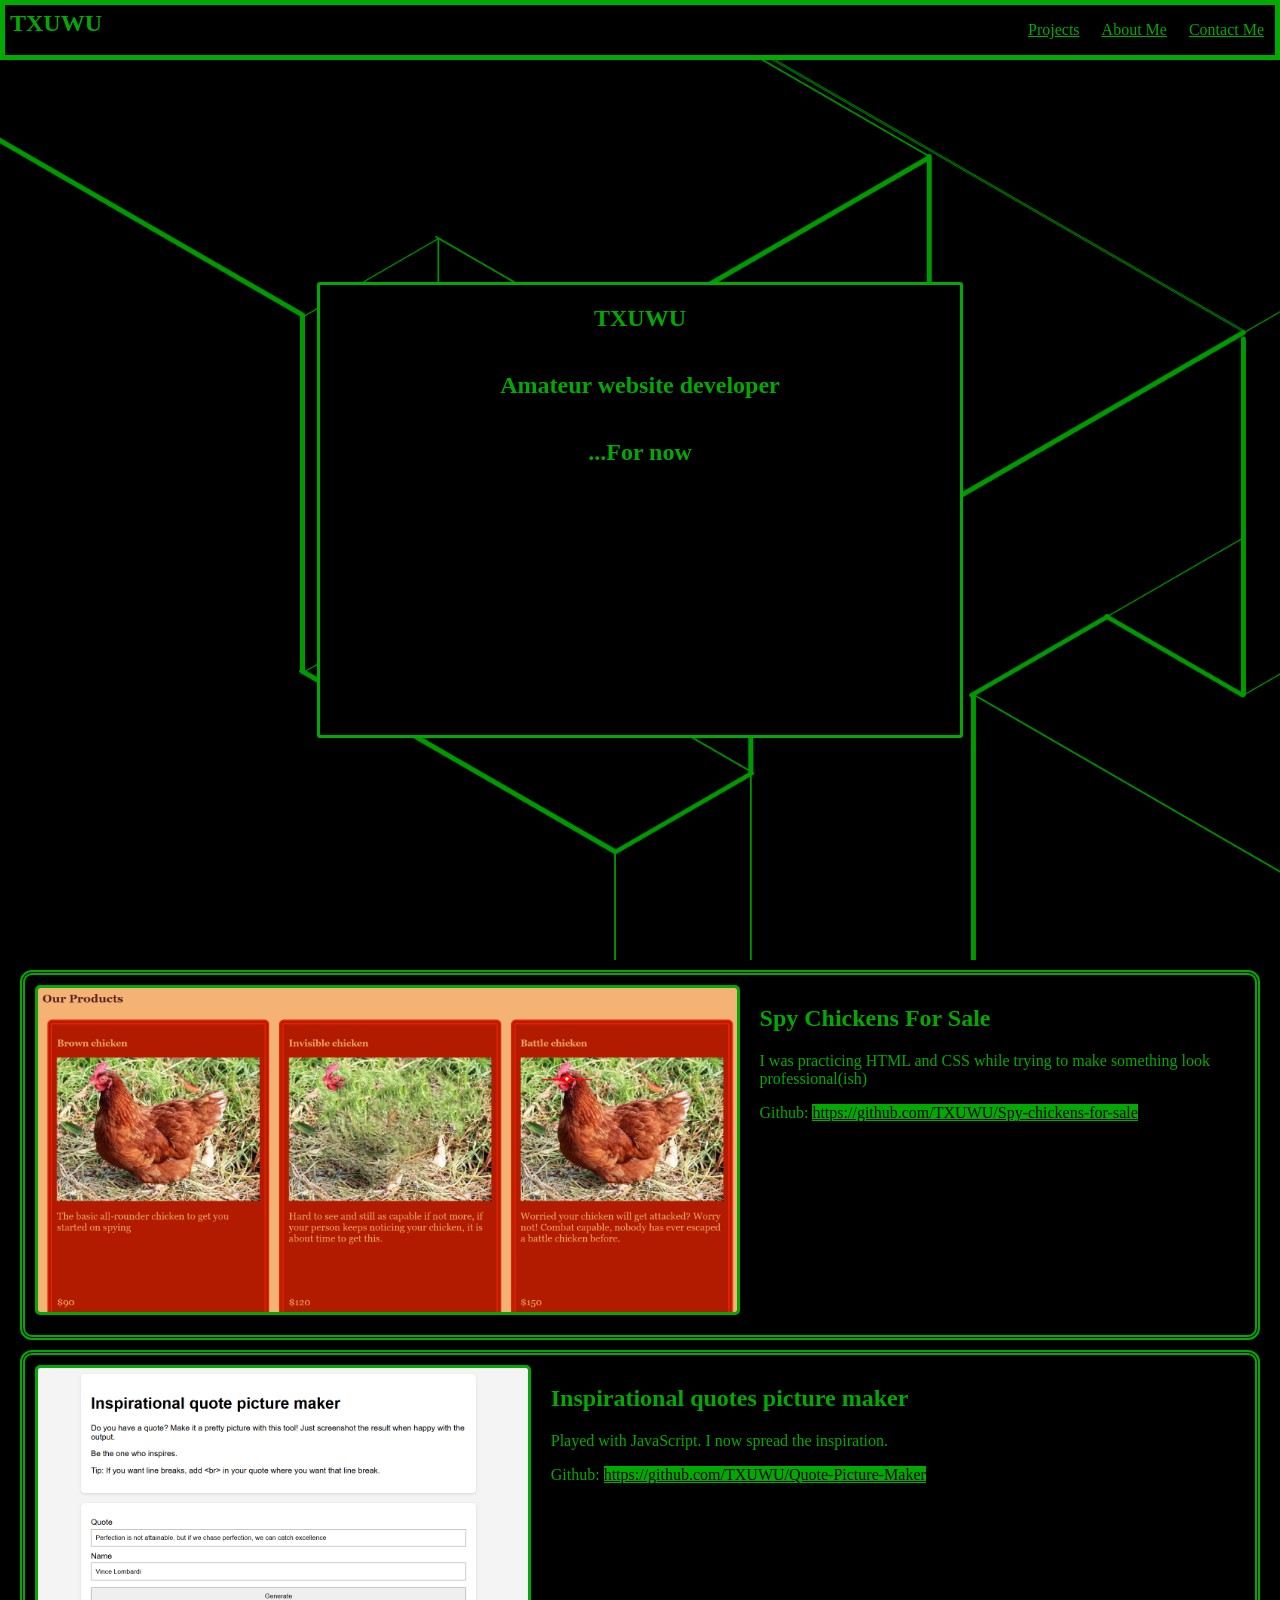
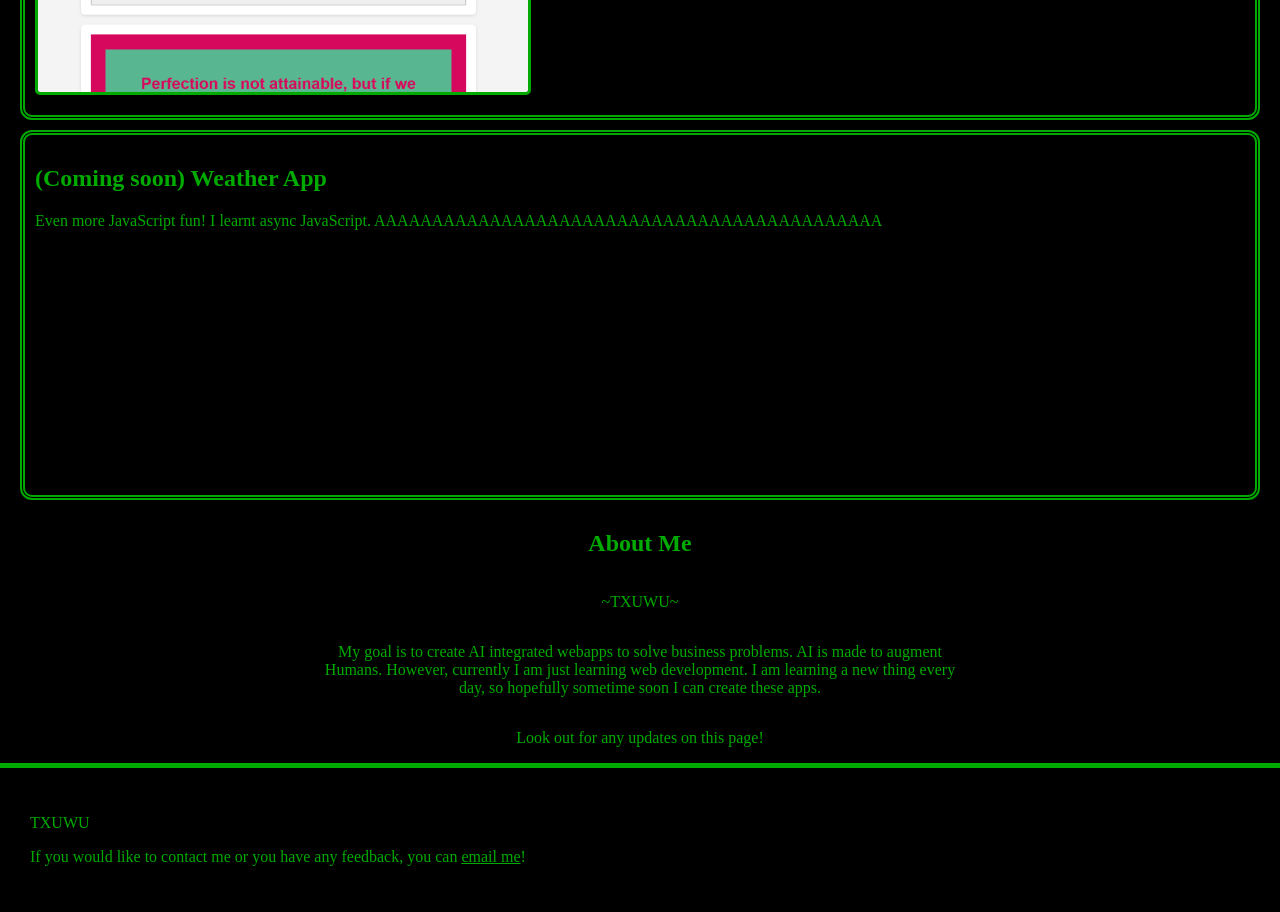
==== index.html @ 60861793 "changed to index Today I learnt how to deploy a web page and there should be an index.html" ====
<!DOCTYPE html>
<html>
    <head>
        <title>Portfolio TXUWU</title>
        <meta name="viewport" content="width=device-width, initial-scale=1.0">
        <link rel="stylesheet" href="styles.css">
    </head>
    <nav id="navbar">
        <h1 id="logo">TXUWU</h1>
        <ul id="nav-list">
            <li><a href="#projects">Projects</a></li>
            <li><a href="#about">About Me</a></li>
            <li><a href="#contacts">Contact Me</a></li>
        </ul>
    </nav>
    <section id="hero">
        <div id="hero-text">
            <h1>TXUWU</h1>
            <h2>Amateur website developer</h2>
            <h2>...For now</h2>
        </div>
    </section>
    <section id="projects">
        <div class="project">
            <img src="images/spy-chickens.png" alt="Spy Chickens website screenshot">
            <div class="project-description">
                <h2>Spy Chickens For Sale</h2>
                <p>I was practicing HTML and CSS while trying to make something look professional(ish)</p>
                <p class="github-link">Github: <a href="https://github.com/TXUWU/Spy-chickens-for-sale">https://github.com/TXUWU/Spy-chickens-for-sale</a></p>
            </div>
        </div>
        <div class="project">
            <img src="images/inspiration.png" alt="Inspirational quotes picture maker">
            <div class="project-description">
                <h2>Inspirational quotes picture maker</h2>
                <p>Played with JavaScript. I now spread the inspiration. </p>
                <p class="github-link">Github: <a href="https://github.com/TXUWU/Quote-Picture-Maker">https://github.com/TXUWU/Quote-Picture-Maker</a></p>
            </div>
        </div>
        <div class="project">
            <!--img src="images/weather.png" alt="The weather huh?"-->
            <div class="project-description">
                <h2>(Coming soon) Weather App</h2>
                <p>Even more JavaScript fun! I learnt async JavaScript. AAAAAAAAAAAAAAAAAAAAAAAAAAAAAAAAAAAAAAAAAAAA</p>
                <!--<p class="github-link">Github: <a href="https://github.com/TXUWU/Spy-chickens-for-sale">https://github.com/TXUWU/Spy-chickens-for-sale</a></p>-->
            </div>
        </div>
    </section>
    <article id="about">
        <h1>About Me</h1>
        <p>~TXUWU~</p>
        <p>My goal is to create AI integrated webapps to solve business problems. AI is made to augment Humans. However, currently I am just learning web development. I am learning a new thing every day, so hopefully sometime soon I can create these apps. </p>
        <p>Look out for any updates on this page!</p>
    </article>
    <footer id="contacts">
        <p>TXUWU</p>
        <p>If you would like to contact me or you have any feedback, you can <a href="mailto:terencexfwu@gmail.com">email me</a>!</p>
    </footer>
</html>
---- styles.css ----
* {
    background-color:black;
}

h1, h2, p, a{
    color: #00aa00;
}

html {
    padding:0;
    margin:0;
}

body {
    padding:0;
    margin:0;
}

#navbar {
    display:flex;
    flex-flow:row nowrap;
    justify-content:space-between;
    border: 5px solid #00aa00 ;
}

#navbar h1 {
    padding:5px;
    margin:0;
}

#nav-list {
    list-style:none;
    display:flex;
    flex-flow:row nowrap;
    justify-content:space-around;
}

#navbar a {
    padding:11px;
    background-color:none;
}

#navbar li {
    background-color:none;
}

#navbar li :hover {
    border: 1px solid #00aa00;
    padding:10px;
}

#hero {
    display:flex;
    height: 100vh;
    background-image:url(images/lovely-background.png);
    background-size:cover;
    justify-content:center;
}

#hero-text {
    display:flex;
    flex-flow:column nowrap;
    align-items:center;
    width:50%;
    height:50%;
    align-self:center;
    border:3px #00aa00 solid;
    border-radius:3px;
}

#projects {
    margin:10px;
}

.project {
    height:40vh;
    display:flex;
    flex-flow:row nowrap;
    margin:10px;
    border:5px #00aa00 double;
    border-radius: 12px;
}

.project img {
    max-height:90%;
    border:3px #00aa00 solid;
    border-radius: 5px;
}

.project>* {
    margin:10px;
}

.github-link a {
    background-color:#00aa00;
    color:black;
}

#about {
    display:flex;
    flex-flow:column nowrap;
    align-items:center;
    border-bottom:5px #00aa00 solid;
}

#about *{
    width:50%;
    text-align:center;
}

#contacts {
    padding:30px;
}

@media (max-width:600px) {
    
}
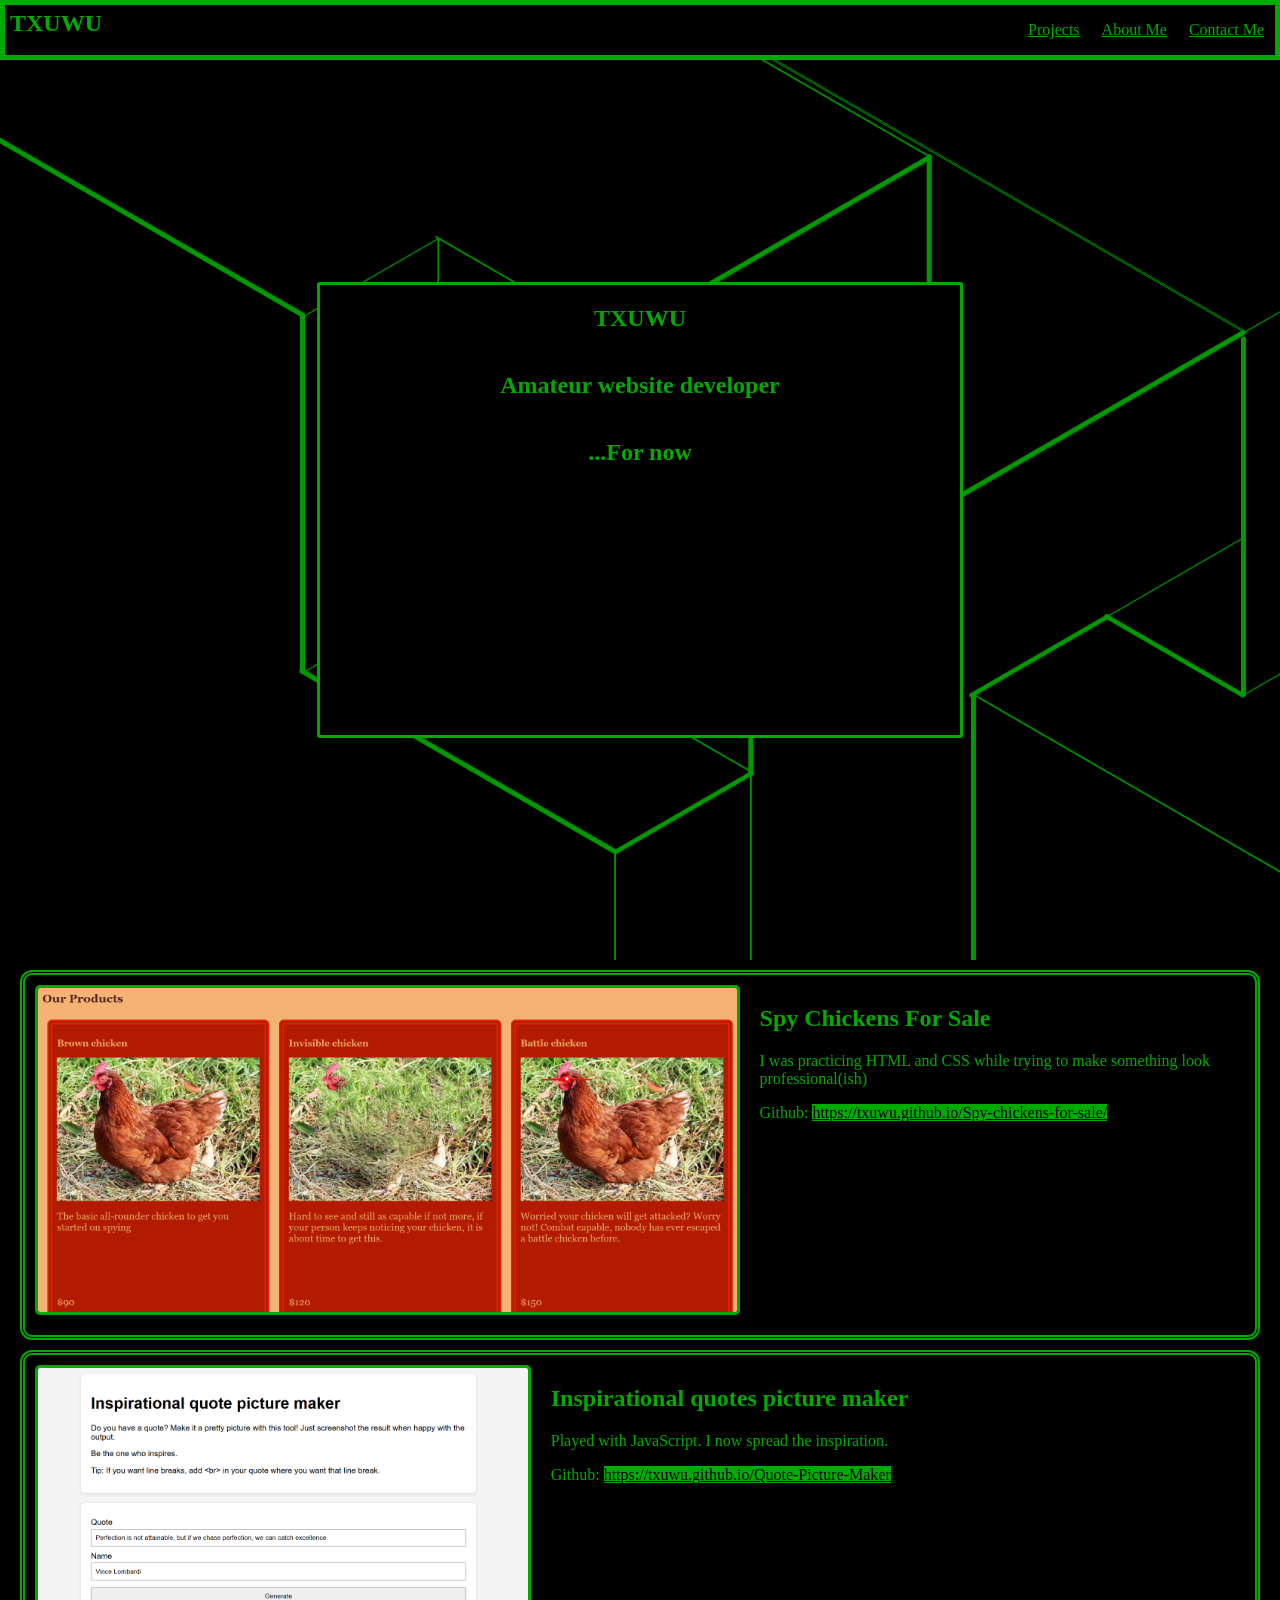
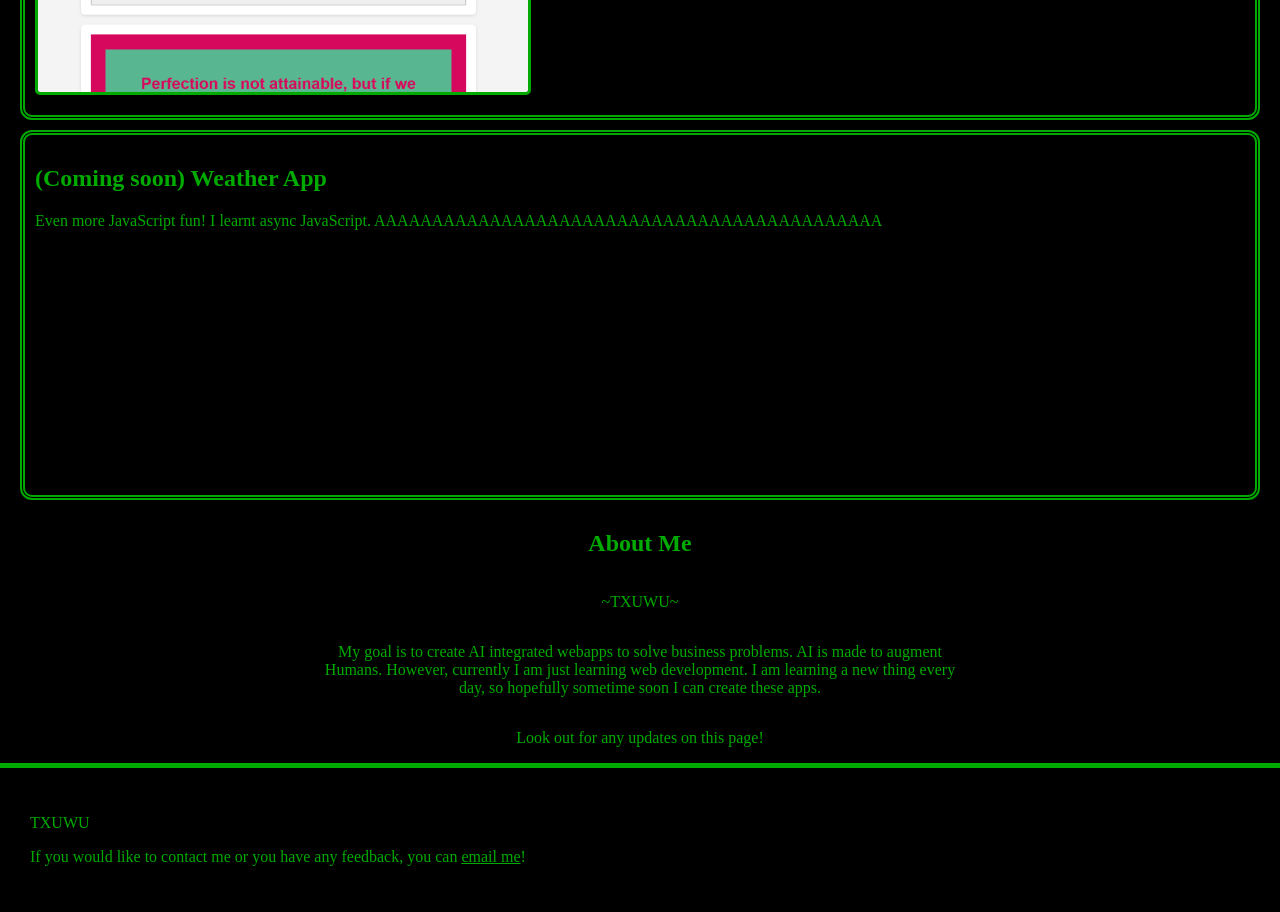
==== commit 44dfbca1: "Change GitHub links to live project URLs Updated GitHub links to point to the live pages." ====
--- a/index.html
+++ b/index.html
@@ -26,7 +26,7 @@
             <div class="project-description">
                 <h2>Spy Chickens For Sale</h2>
                 <p>I was practicing HTML and CSS while trying to make something look professional(ish)</p>
-                <p class="github-link">Github: <a href="https://github.com/TXUWU/Spy-chickens-for-sale">https://github.com/TXUWU/Spy-chickens-for-sale</a></p>
+                <p class="github-link">Github: <a href="https://txuwu.github.io/Spy-chickens-for-sale/">https://txuwu.github.io/Spy-chickens-for-sale/</a></p>
             </div>
         </div>
         <div class="project">
@@ -34,7 +34,7 @@
             <div class="project-description">
                 <h2>Inspirational quotes picture maker</h2>
                 <p>Played with JavaScript. I now spread the inspiration. </p>
-                <p class="github-link">Github: <a href="https://github.com/TXUWU/Quote-Picture-Maker">https://github.com/TXUWU/Quote-Picture-Maker</a></p>
+                <p class="github-link">Github: <a href="https://txuwu.github.io/Quote-Picture-Maker">https://txuwu.github.io/Quote-Picture-Maker</a></p>
             </div>
         </div>
         <div class="project">
@@ -56,4 +56,4 @@
         <p>TXUWU</p>
         <p>If you would like to contact me or you have any feedback, you can <a href="mailto:terencexfwu@gmail.com">email me</a>!</p>
     </footer>
-</html>+</html>
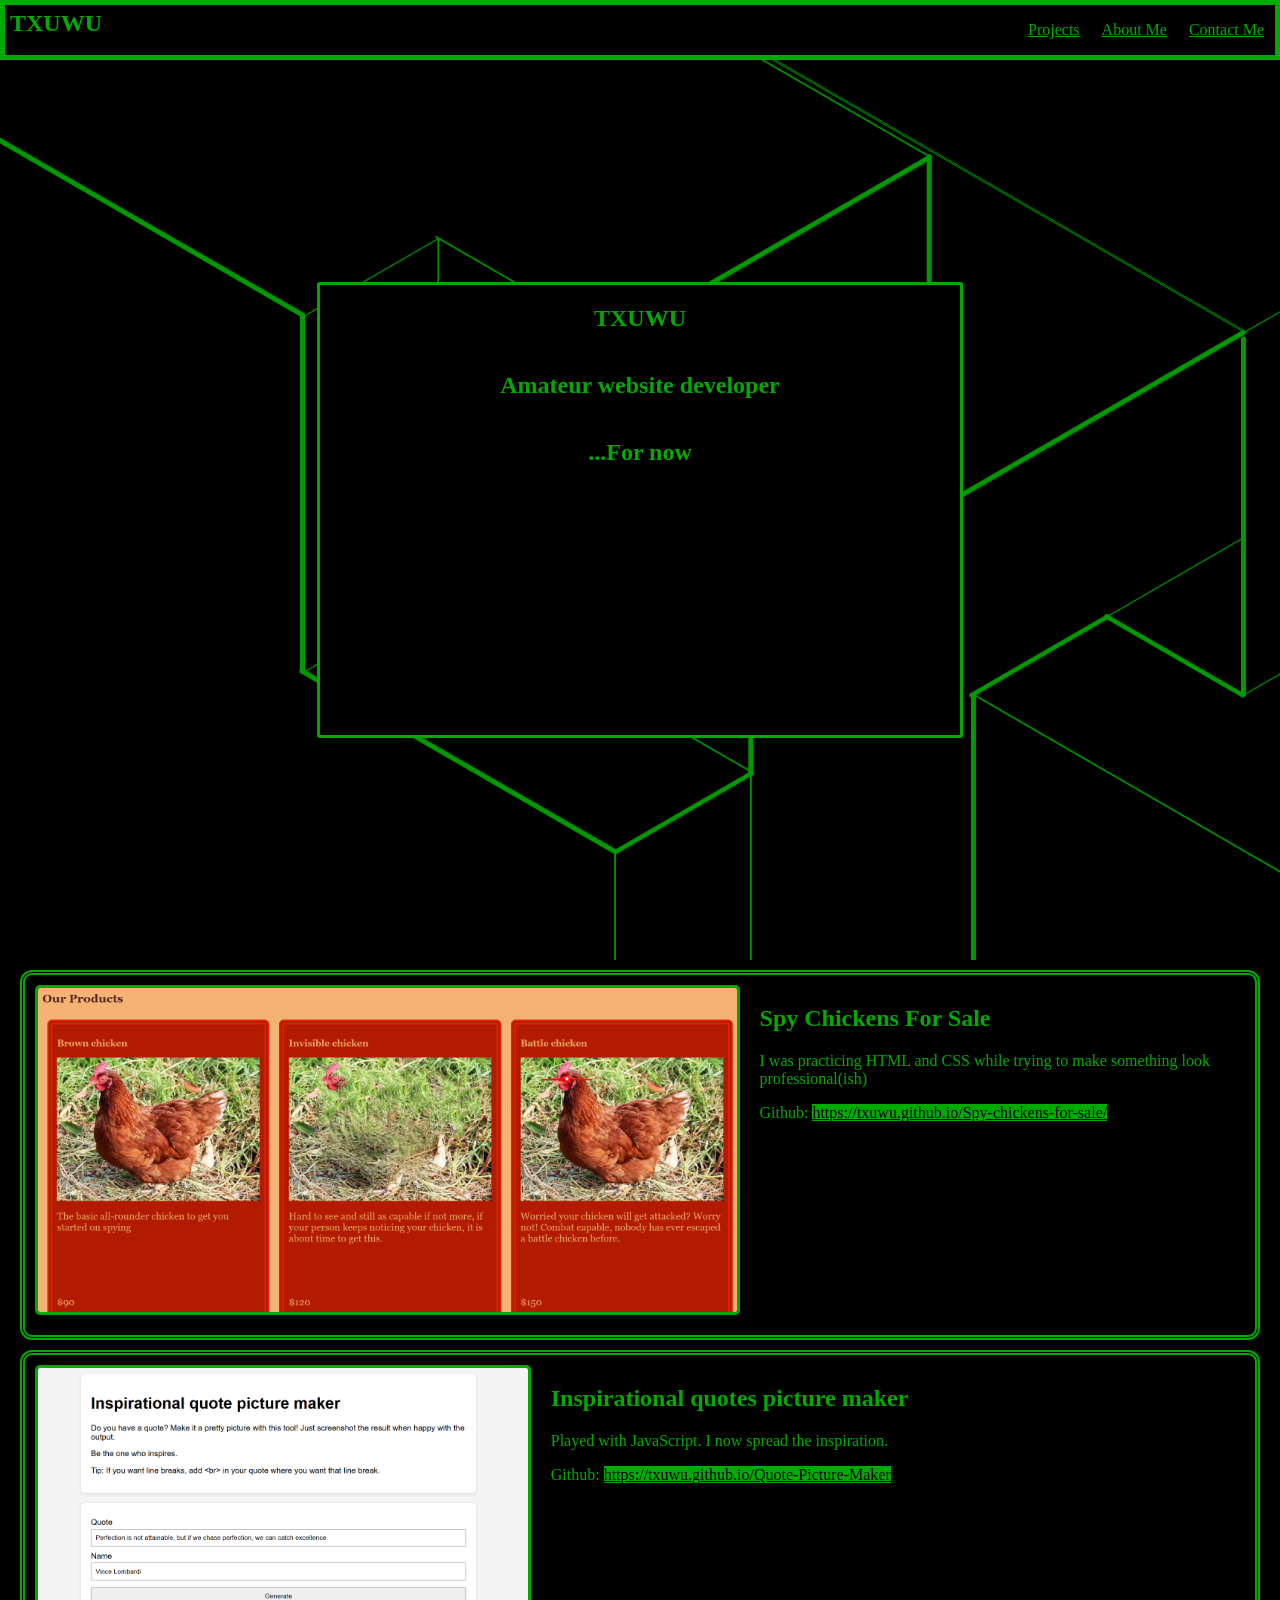
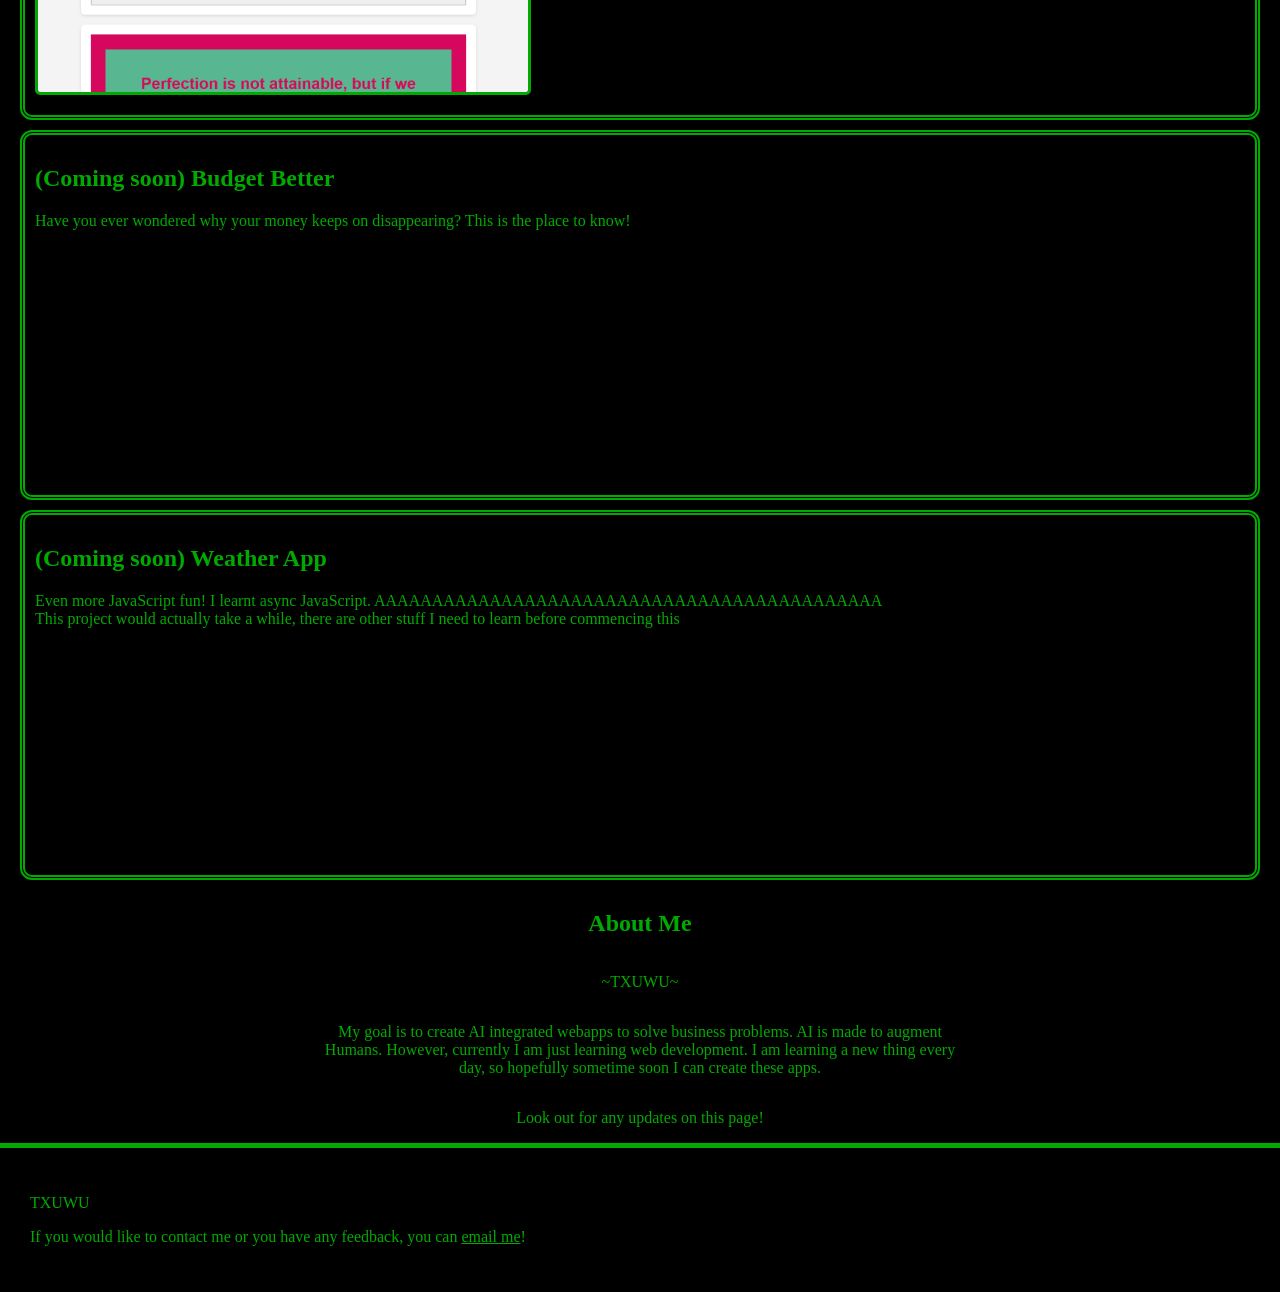
==== commit cdb0d780: "Added budget better project" ====
--- a/index.html
+++ b/index.html
@@ -38,10 +38,18 @@
             </div>
         </div>
         <div class="project">
+            <!--img src="images/budge-better.png" alt="Money!"-->
+            <div class="project-description">
+                <h2>(Coming soon) Budget Better</h2>
+                <p>Have you ever wondered why your money keeps on disappearing? This is the place to know!</p>
+                <!--<p class="github-link">Github: <a href="https://github.com/TXUWU/Spy-chickens-for-sale">https://github.com/TXUWU/Spy-chickens-for-sale</a></p>-->
+            </div>
+        </div>
+        <div class="project">
             <!--img src="images/weather.png" alt="The weather huh?"-->
             <div class="project-description">
                 <h2>(Coming soon) Weather App</h2>
-                <p>Even more JavaScript fun! I learnt async JavaScript. AAAAAAAAAAAAAAAAAAAAAAAAAAAAAAAAAAAAAAAAAAAA</p>
+                <p>Even more JavaScript fun! I learnt async JavaScript. AAAAAAAAAAAAAAAAAAAAAAAAAAAAAAAAAAAAAAAAAAAA <br>This project would actually take a while, there are other stuff I need to learn before commencing this</p>
                 <!--<p class="github-link">Github: <a href="https://github.com/TXUWU/Spy-chickens-for-sale">https://github.com/TXUWU/Spy-chickens-for-sale</a></p>-->
             </div>
         </div>
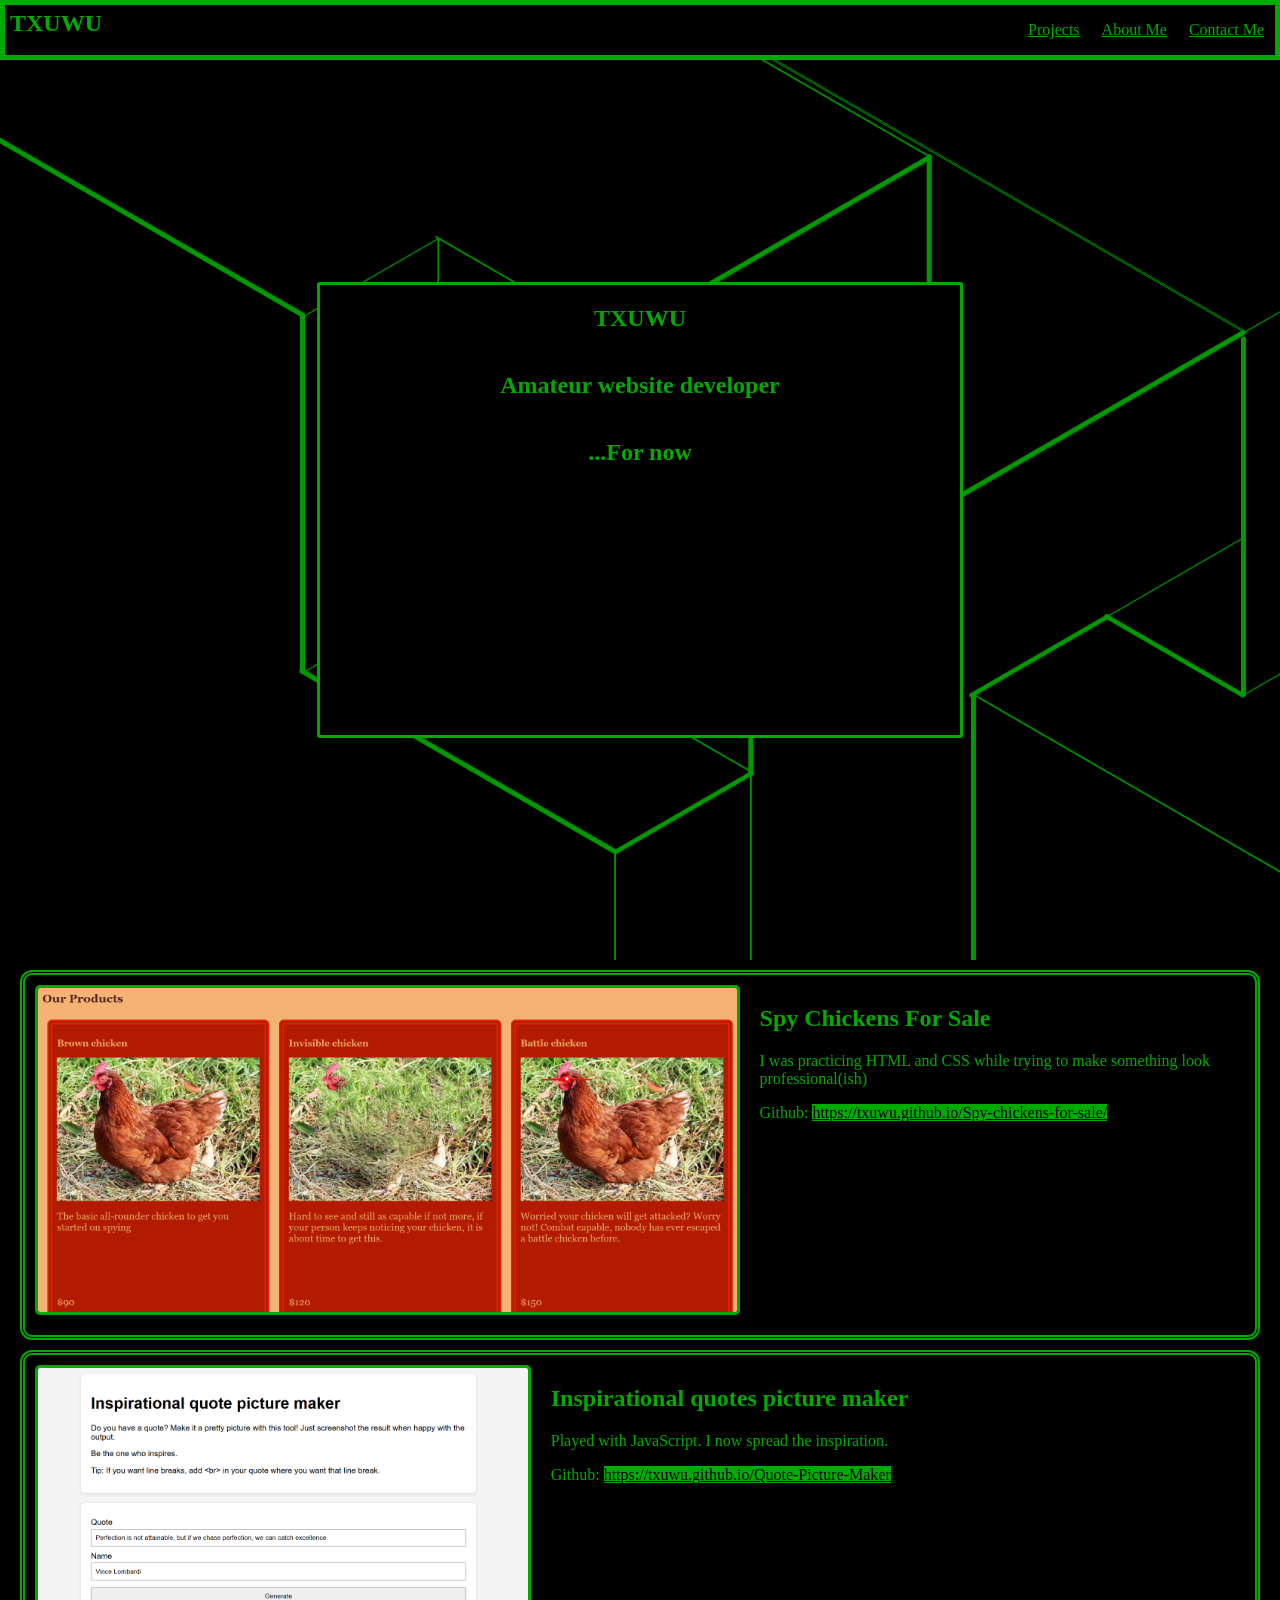
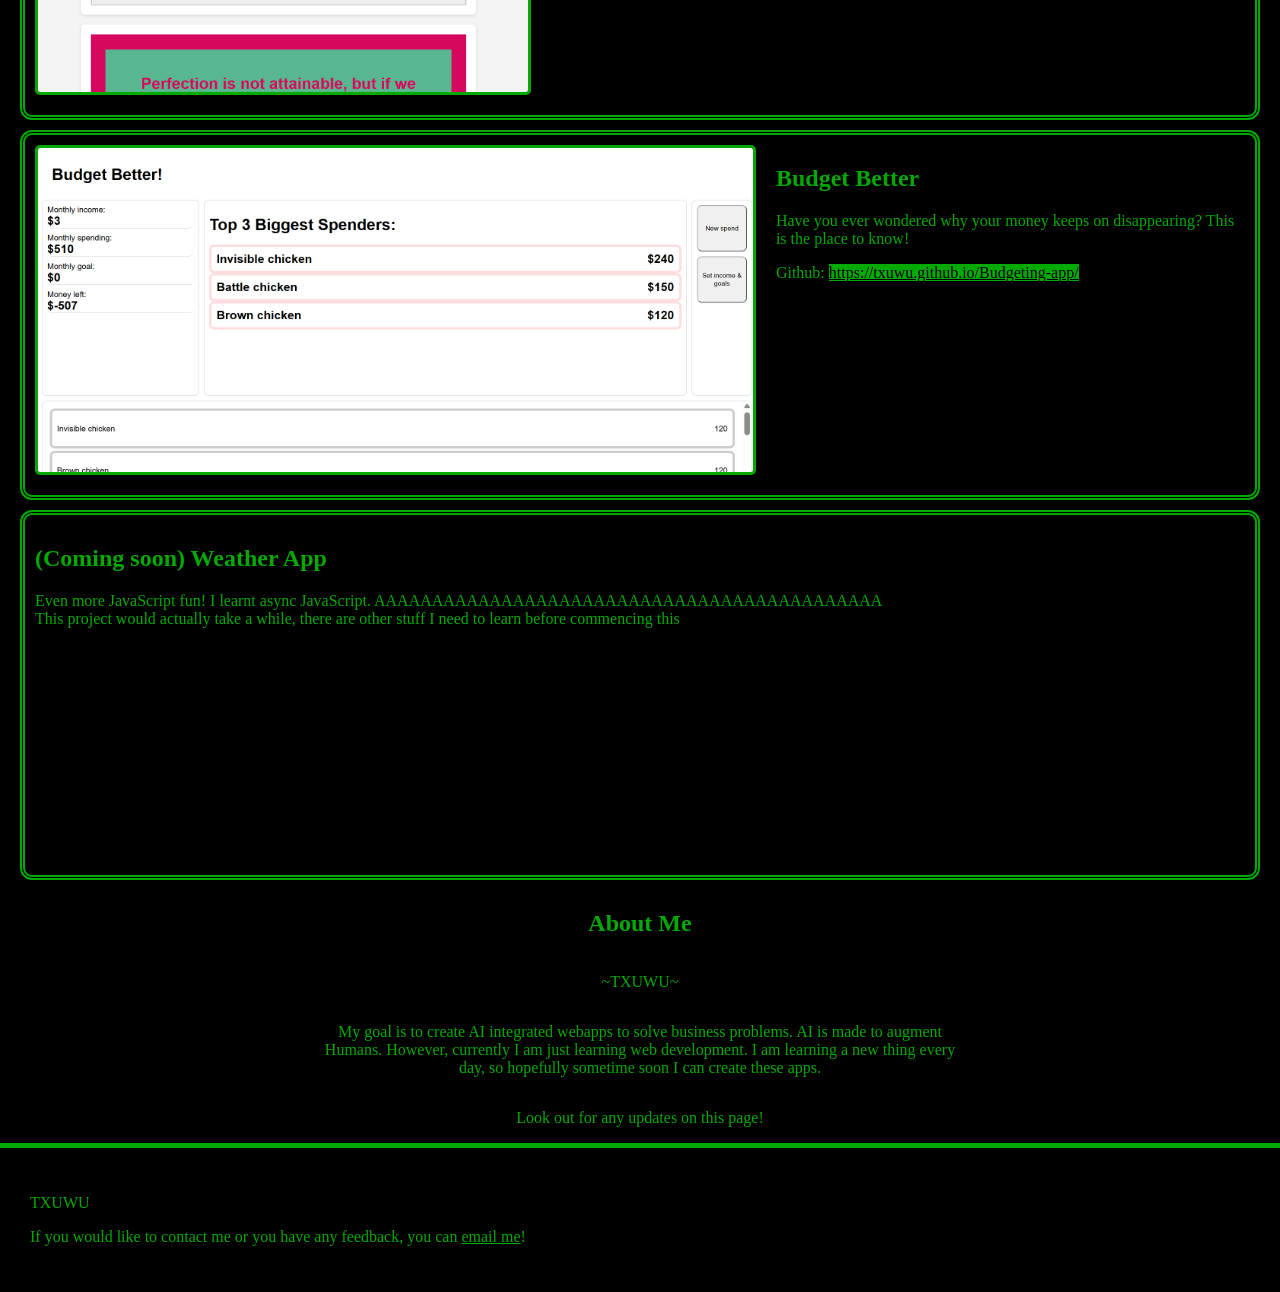
==== commit 5a5113b7: "Added budget better" ====
--- a/index.html
+++ b/index.html
@@ -38,11 +38,11 @@
             </div>
         </div>
         <div class="project">
-            <!--img src="images/budge-better.png" alt="Money!"-->
+            <img src="images/budget-better.png" alt="Money!">
             <div class="project-description">
-                <h2>(Coming soon) Budget Better</h2>
+                <h2>Budget Better</h2>
                 <p>Have you ever wondered why your money keeps on disappearing? This is the place to know!</p>
-                <!--<p class="github-link">Github: <a href="https://github.com/TXUWU/Spy-chickens-for-sale">https://github.com/TXUWU/Spy-chickens-for-sale</a></p>-->
+                <p class="github-link">Github: <a href="https://txuwu.github.io/Budgeting-app/">https://txuwu.github.io/Budgeting-app/</a></p>
             </div>
         </div>
         <div class="project">
